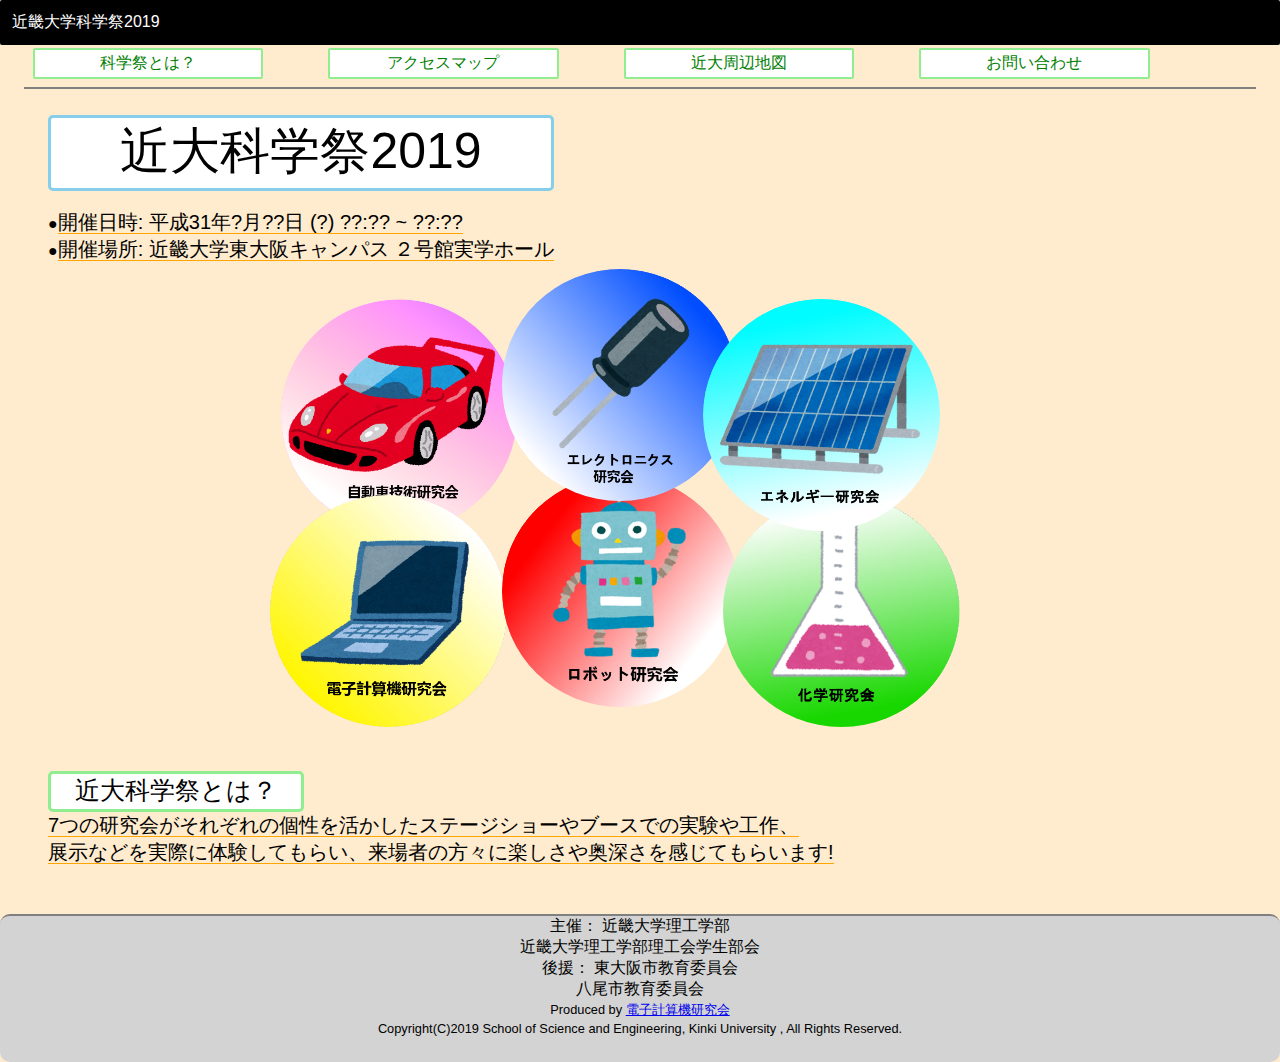
==== index.html @ 14381a8a "Merge branch 'master' of https://github.com/niya1123/kagakusai2019" ====
﻿<!DOCTYPE html>
<html lang="ja"><head><meta http-equiv="Content-Type" content="text/html; charset=UTF-8">

<meta http-equiv="Content-Style-Type" content="text/css">
<meta name="GENERATOR" content="JustSystems Homepage Builder Version 16.0.10.0 for Windows">
    <link rel="stylesheet" href="./css/styles.css">
    <title>近畿大学科学祭2019</title>
  </head>
  <body>
    <div class="wrapper">
      <header>
        近畿大学科学祭2019
      </header>

      <div class="menu">
        <div class="list">
          <a href="./index.html" class="button">科学祭とは？</a>
        </div>
        <div class="list">
          <a href="http://www.kindai.ac.jp/about-kindai/campus-guide/access.html" class="button">アクセスマップ</a>
        </div>
        <div class="list">
          <a href="./map.html" class="button">近大周辺地図</a>
        </div>
        <div class="list">
          <a href="mailto:sasaki.ryosuke@kindai.ac.jp" class="button">お問い合わせ</a>
        </div>
      </div>

      <div id="main">
        <br>
        <div id="sf-b">
          近大科学祭2019
        </div>
        <br>
        <br>
        ●<span class="text">開催日時: 平成31年?月??日 (?) ??:?? ~ ??:??</span><br>
        ●<span class="text">開催場所: 近畿大学東大阪キャンパス ２号館実学ホール</span>
        <br>
        <br>
        <br>

        <div class="center">
          <div class="icon4">
            <a href="./ev.html"><img class="icon" src="./img/car.png" alt="自動車研究会"></a>
            <a class="icon-elec" href="./elec.html"><img class="icon" src="./img/ele.png" alt="エレクトロニクス研究会"></a>
            <a class="icon-nede" href="./nede.html"><img class="icon" src="./img/ene.png" alt="エネルギー研究会"></a>
          </div>

          <div class="icon3">
            <a class="icon-den" href="./pc.html"><img class="icon" src="./img/densan.png" alt="電子計算機研究会"></a>
            <a class="icon-robo" href="./robot.html"><img class="icon" src="./img/robo.png" alt="ロボット研究会"></a>
            <a class="icon-chem" href="chemistry.html"><img class="icon" src="./img/kagaku.png" alt="科学研究会"></a>
          </div>
        </div>

        <div id="sf-g">
          近大科学祭とは？
        </div>
        <br>

        <span class="text">
          7つの研究会がそれぞれの個性を活かしたステージショーやブースでの実験や工作、<br>
          展示などを実際に体験してもらい、来場者の方々に楽しさや奥深さを感じてもらいます!
        </span>

      </div>
      <div class="push"></div>
    </div>

    <footer class="footer">
      主催： 近畿大学理工学部<br>
      近畿大学理工学部理工会学生部会<br>
      後援： 東大阪市教育委員会<br>
      八尾市教育委員会<br>
      <span style="font-size: 0.8rem;">Produced by <a href="http://kindai-csg.com/">電子計算機研究会</a></span><br>
      <span style="font-size: 0.8rem;">Copyright(C)2019 School of Science and Engineering, Kinki University , All Rights Reserved.</span>
    </footer>



</body></html>
---- css/styles.css ----
﻿@charset "UTF-8";

html {
  height: 100%;
  margin: 0px;
}

body {
  height: 100%;
  margin: 0px;
  background-color: blanchedalmond;
  font-family: 'メイリオ', 'Meiryo', 'ヒラギノ角ゴ Pro W3', 'Hiragino Kaku Gothic Pro', Helvetica, Arial, 'ＭＳ Ｐゴシック', sans-serif;
}

header {
  background:black;
  /* margin: 4px; */
  padding: 12px;
  border-radius: 2px;
  color: white;
}

.menu {
  min-width: 912px;
}

.list {
  background: #fff;
  float: left;
  margin-right: calc( (100% - 18% * 4) / 11);
  margin-left: calc( (100% - 18% * 4) / 11);
  margin-top: 3px;
  margin-bottom: 8px;
  border-radius: 2px;
  text-align: center;
  width: 18%;
  border: solid 2px lightgreen;
  box-sizing: border-box;
  padding-top: 3px;
  padding-bottom: 3px;
}

.list:hover {
  background-color: lightgreen;
}

.sublist{
  background-color: #00ffff;
}

.button {
  display: block;
  text-decoration: none;
  color: green;
}

.button:hover {
  color: #fff;
}
/* ▲ヘッダー関係 */


/* ▼index */
#main {
  /* background: lightgray; */
  clear: both;
  padding: 24px;
  padding: 8px 24px 24px 24px;
  border-top: solid 2px gray;
  margin: 24px;
  min-width: 912px;
}

/* ▼各部アイコン */
.icon {
  width: 20%;
  border-radius: 50%;
}
.icon4 {
  float: left;
}
.icon3 {
  float:left;
}

.icon-ev {
  z-index: 4;
}
.icon-elec {
  z-index: 5;
  position: relative;
  bottom: 30px;
  right: 20px;
}

.icon-nede {
  z-index: 7;
  position: relative;
  right: 60px;
}
.icon-den {
  z-index: 1;
  position: relative;
  bottom: 40px;
  right: 10px;
}
.icon-robo {
  z-index: 2;
  position: relative;
  bottom: 60px;
  right: 20px;
}
.icon-chem {
  z-index: 3;
  position: relative;
  bottom: 40px;
  right: 40px;
}
/* ▲各部アイコン */

#sf-b {
  background: white;
  display: inline-block;
  text-align: center;
  font-size: 50px;
  width: 500px;
  height: 70px;
  border: solid skyblue;
  border-radius: 5px;
}

#sf-g {
  background: #fff;
  display: inline-block;
  text-align: center;
  font-size: calc( 50px / 2 );
  width: calc( 500px / 2 );
  height: calc( 70px / 2 );
  border: solid lightgreen;
  border-radius: 5px;
}

.text {
  font-size: 1.25rem;
  border-bottom: solid 1px orange;
}

.center {
  text-align: center;
  /* min-width: 912px; */
}

/* ▲index */


footer {
  border-top: solid 2px gray;
  text-align: center;
  border-radius: 10px;
  background: lightgray;
  min-width: 584px;
  height: 146px;
}


/* ▼footer下げるやつ */
.clearfix:after {
  content: ".";
  display: block;
  height: 0;
  clear: both;
  visibility: hidden;
}
.clearfix {
  display: inline-table;
}
/* Hides from IE-mac \*/
* html .clearfix {height: 1%;}
.clearfix {display: block;}
/* End hide from IE-mac */

.wrapper {
  min-height: 100%;
  margin-bottom: -146px;
}
.push {
  height: 146px;
}
/* ▲footer下げるやつ */


/* ▼各部ページ */
.clubimg {
  width: 180px;
  margin: 20px;
}

.club-title {
  background: white;
  text-align: center;
  width: 40%;
  font-size: 20px;
  border: 3px solid black;
  display: inline-block;
  position: relative;
  top: 53px;
  left: 10px;
}

div.text{
  padding: 10px ;
}

.booth{
  border: 3px solid black;
  background-color: #FFA500;
  padding: 30px 30px 0px 40px;
  margin-top: 30px;
}
.booth h1{
  color: crimson;
}
.stage{
  margin-top: 20px;
  border: 3px solid black;
  background-color: #87CEFA;
  padding: 10px 30px 10px 40px;
}
.stage h1{
  color: blue;
}
.L-container {
  float: left;
  width: 20%;
  margin-left: 10%;
  margin-top: 30px;
}
.R-container {
  float: left;
  width: 60%;
  margin-right: 10%;
  margin-top: 30px;
}
/* ▲各部ページ */
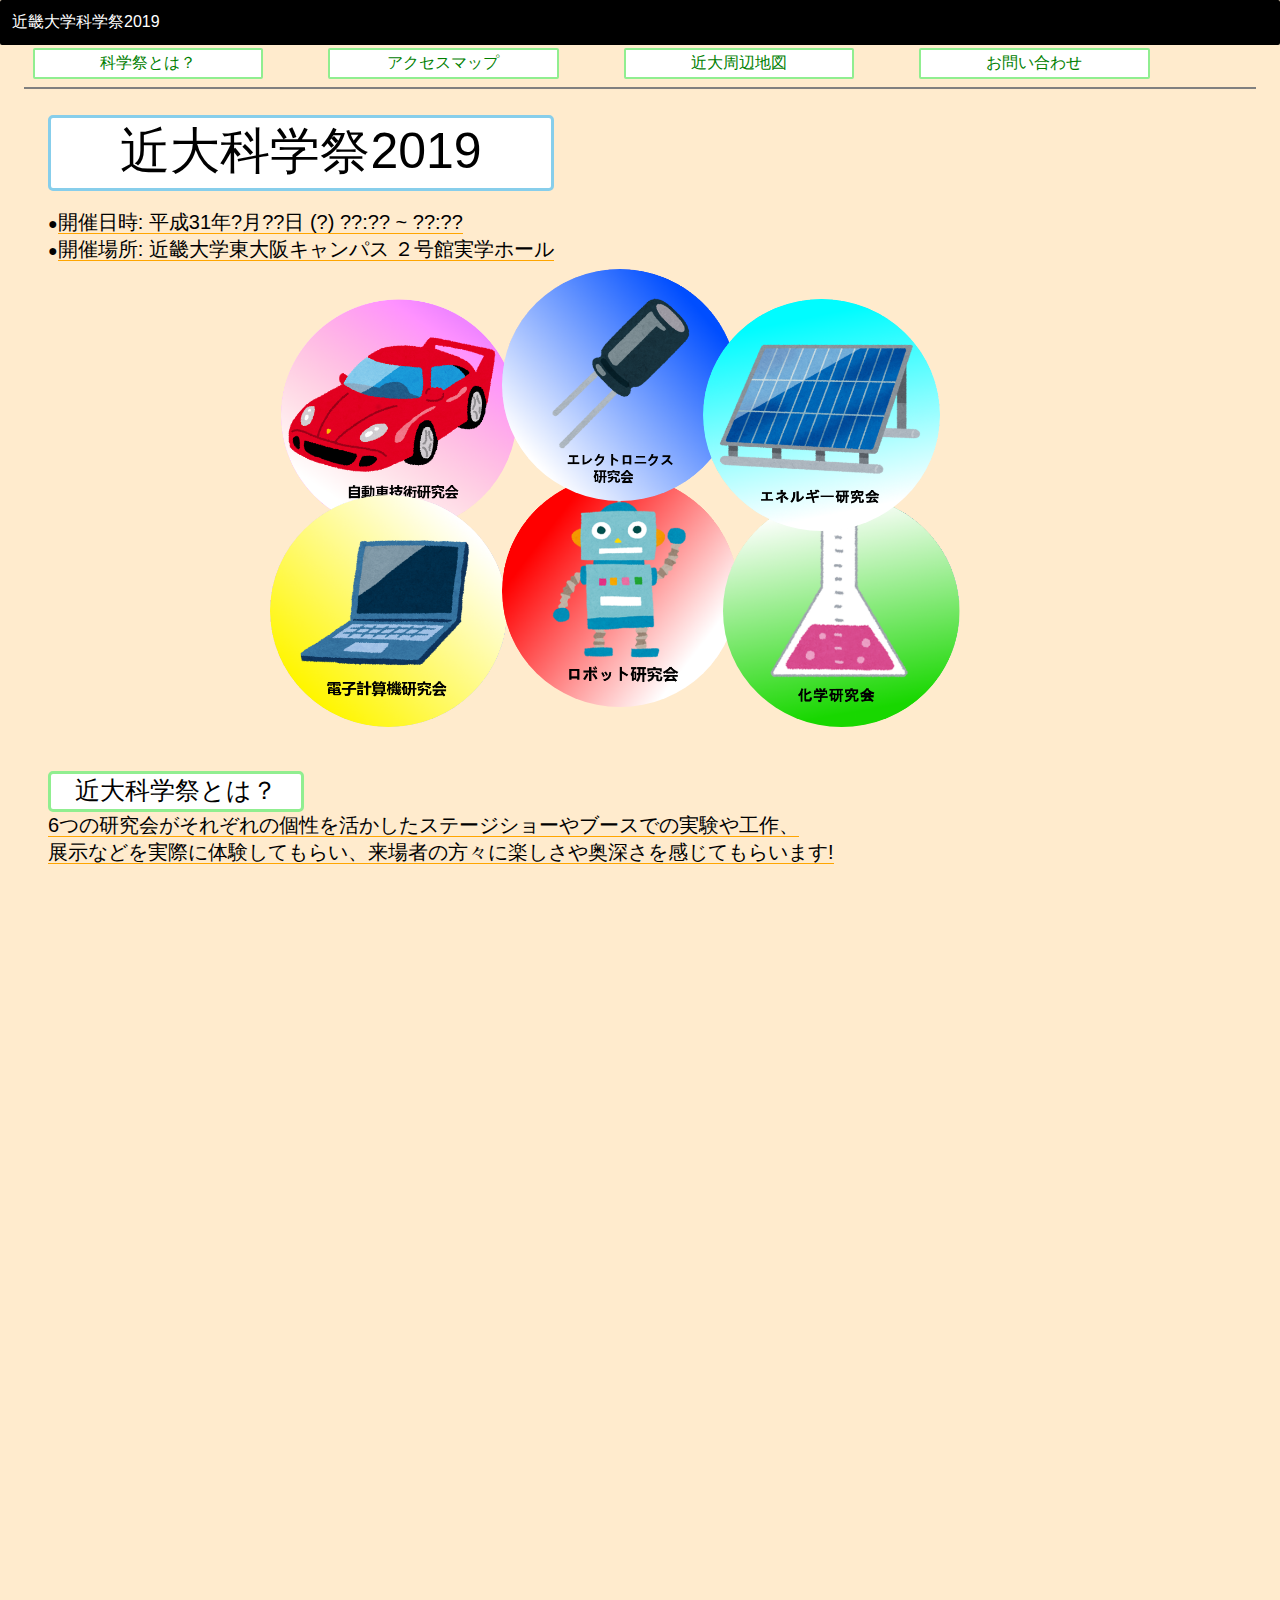
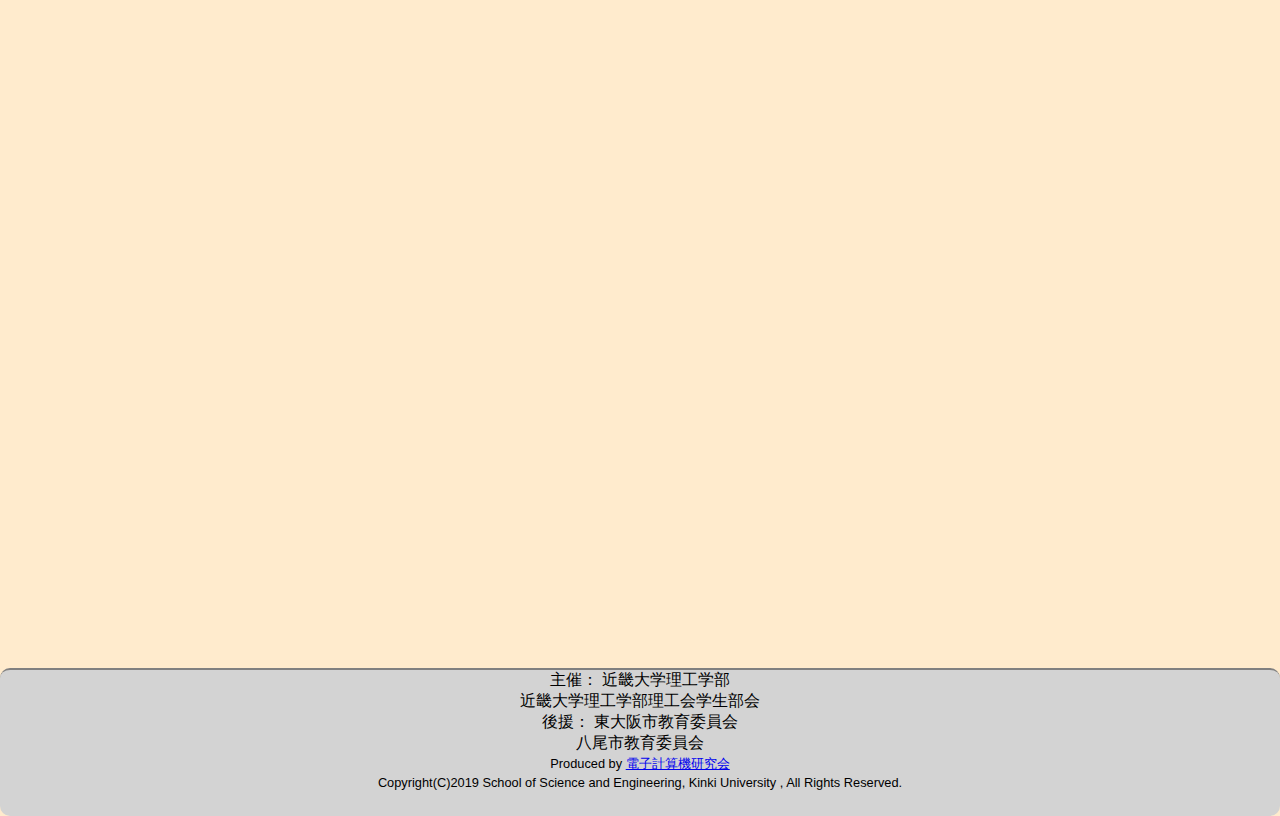
==== commit 422cdd0a: "ギャラリーの画像切り替えボタンを常時見えるようにした。また、自動車研究会にお試しで研究会説明を追記した。その際にpushのcssを1500pxに変更した。この変更による他研究会のずれはの後に対応予定" ====
--- a/index.html
+++ b/index.html
@@ -23,7 +23,7 @@
           <a href="./map.html" class="button">近大周辺地図</a>
         </div>
         <div class="list">
-          <a href="mailto:sasaki.ryosuke@kindai.ac.jp" class="button">お問い合わせ</a>
+          <a href="mailto:bakegakuzakky@gmail.com" class="button">お問い合わせ</a>
         </div>
       </div>
 
@@ -60,7 +60,7 @@
         <br>
 
         <span class="text">
-          7つの研究会がそれぞれの個性を活かしたステージショーやブースでの実験や工作、<br>
+          6つの研究会がそれぞれの個性を活かしたステージショーやブースでの実験や工作、<br>
           展示などを実際に体験してもらい、来場者の方々に楽しさや奥深さを感じてもらいます!
         </span>
 
--- a/css/styles.css
+++ b/css/styles.css
@@ -184,7 +184,7 @@
   margin-bottom: -146px;
 }
 .push {
-  height: 146px;
+  height: 1500px;
 }
 /* ▲footer下げるやつ */
 
@@ -207,6 +207,13 @@
   left: 10px;
 }
 
+.club-about{
+  border: 3px solid black;
+  background-color: #FFA500;
+  padding: 30px 30px 0px 40px;
+  margin-top: 30px;
+}
+
 div.text{
   padding: 10px ;
 }
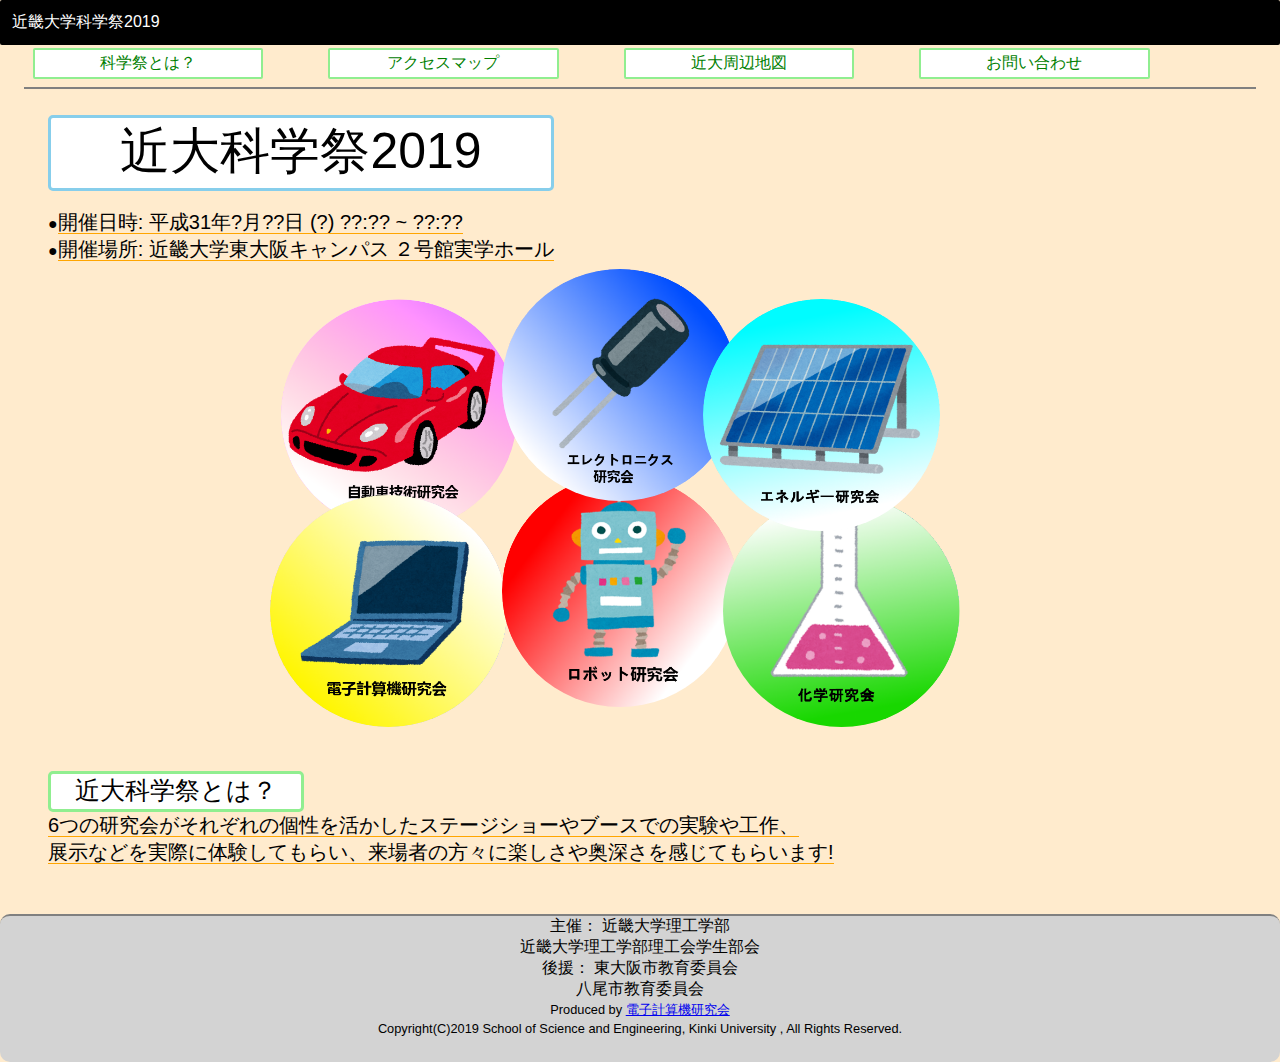
==== commit a214895c: "各研究会の説明を加えた" ====
--- a/index.html
+++ b/index.html
@@ -65,8 +65,6 @@
         </span>
 
       </div>
-      <div class="push"></div>
-    </div>
 
     <footer class="footer">
       主催： 近畿大学理工学部<br>
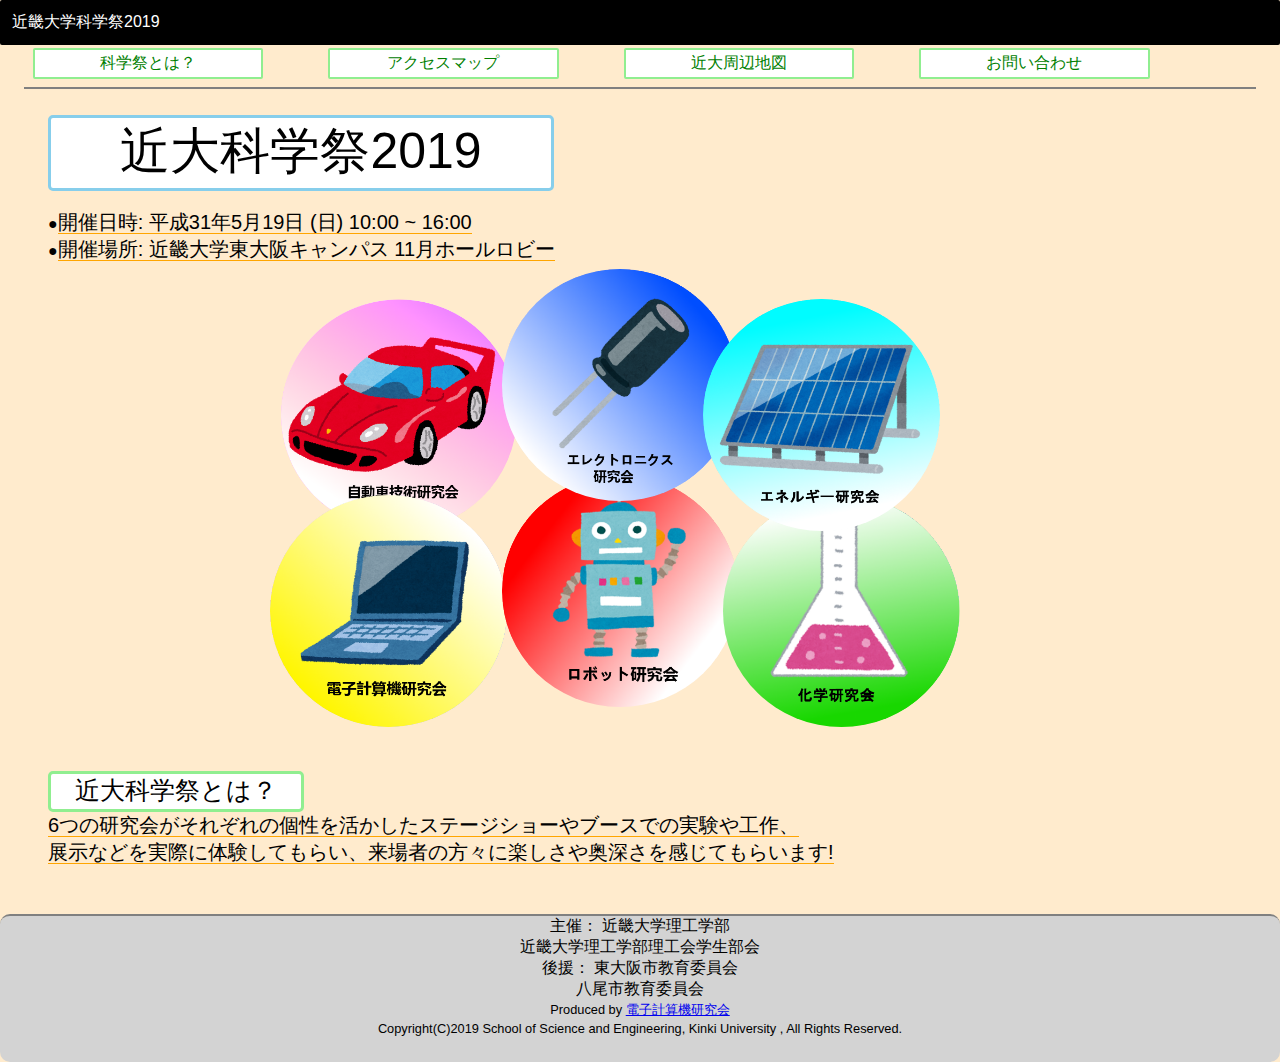
==== commit 5d28467d: "開催日時など追加" ====
--- a/index.html
+++ b/index.html
@@ -23,7 +23,7 @@
           <a href="./map.html" class="button">近大周辺地図</a>
         </div>
         <div class="list">
-          <a href="mailto:bakegakuzakky@gmail.com" class="button">お問い合わせ</a>
+          <a href="mailto:sasaki.ryosuke@kindai.ac.jp" class="button">お問い合わせ</a>
         </div>
       </div>
 
@@ -34,15 +34,15 @@
         </div>
         <br>
         <br>
-        ●<span class="text">開催日時: 平成31年?月??日 (?) ??:?? ~ ??:??</span><br>
-        ●<span class="text">開催場所: 近畿大学東大阪キャンパス ２号館実学ホール</span>
+        ●<span class="text">開催日時: 平成31年5月19日 (日) 10:00 ~ 16:00</span><br>
+        ●<span class="text">開催場所: 近畿大学東大阪キャンパス 11月ホールロビー</span>
         <br>
         <br>
         <br>
 
         <div class="center">
           <div class="icon4">
-            <a href="./ev.html"><img class="icon" src="./img/car.png" alt="自動車研究会"></a>
+            <a class="icon-ev" href="./ev.html"><img class="icon" src="./img/car.png" alt="自動車研究会"></a>
             <a class="icon-elec" href="./elec.html"><img class="icon" src="./img/ele.png" alt="エレクトロニクス研究会"></a>
             <a class="icon-nede" href="./nede.html"><img class="icon" src="./img/ene.png" alt="エネルギー研究会"></a>
           </div>
--- a/css/styles.css
+++ b/css/styles.css
@@ -74,6 +74,8 @@
 /* ▼各部アイコン */
 .icon {
   width: 20%;
+  top: 50%;    
+  left: 40%;
   border-radius: 50%;
 }
 .icon4 {
@@ -116,6 +118,15 @@
   bottom: 40px;
   right: 40px;
 }
+
+/* ▼hover時 */
+a:hover img{
+  position : relative;
+  top : 3pt;
+  left : 3pt;
+}
+/* ▲hover時 */
+
 /* ▲各部アイコン */
 
 #sf-b {
@@ -164,27 +175,16 @@
 
 
 /* ▼footer下げるやつ */
-.clearfix:after {
-  content: ".";
-  display: block;
-  height: 0;
-  clear: both;
-  visibility: hidden;
-}
-.clearfix {
-  display: inline-table;
-}
-/* Hides from IE-mac \*/
-* html .clearfix {height: 1%;}
-.clearfix {display: block;}
-/* End hide from IE-mac */
-
-.wrapper {
-  min-height: 100%;
-  margin-bottom: -146px;
-}
-.push {
-  height: 1500px;
+body,
+#wrapper {
+  display: flex;
+  flex-direction: column;
+  min-height: 100vh;
+  margin-bottom: 20px;
+}
+
+footer {
+  margin-top: 20px;
 }
 /* ▲footer下げるやつ */
 
@@ -200,7 +200,8 @@
   text-align: center;
   width: 40%;
   font-size: 20px;
-  border: 3px solid black;
+  border: 2px solid black;
+  border-radius: 5px;
   display: inline-block;
   position: relative;
   top: 53px;
@@ -208,7 +209,8 @@
 }
 
 .club-about{
-  border: 3px solid black;
+  border: 2px solid black;
+  border-radius: 5px;
   background-color: #FFA500;
   padding: 30px 30px 0px 40px;
   margin-top: 30px;
@@ -219,7 +221,8 @@
 }
 
 .booth{
-  border: 3px solid black;
+  border: 2px solid black;
+  border-radius: 5px;
   background-color: #FFA500;
   padding: 30px 30px 0px 40px;
   margin-top: 30px;
@@ -229,7 +232,8 @@
 }
 .stage{
   margin-top: 20px;
-  border: 3px solid black;
+  border: 2px solid black;
+  border-radius: 5px;
   background-color: #87CEFA;
   padding: 10px 30px 10px 40px;
 }
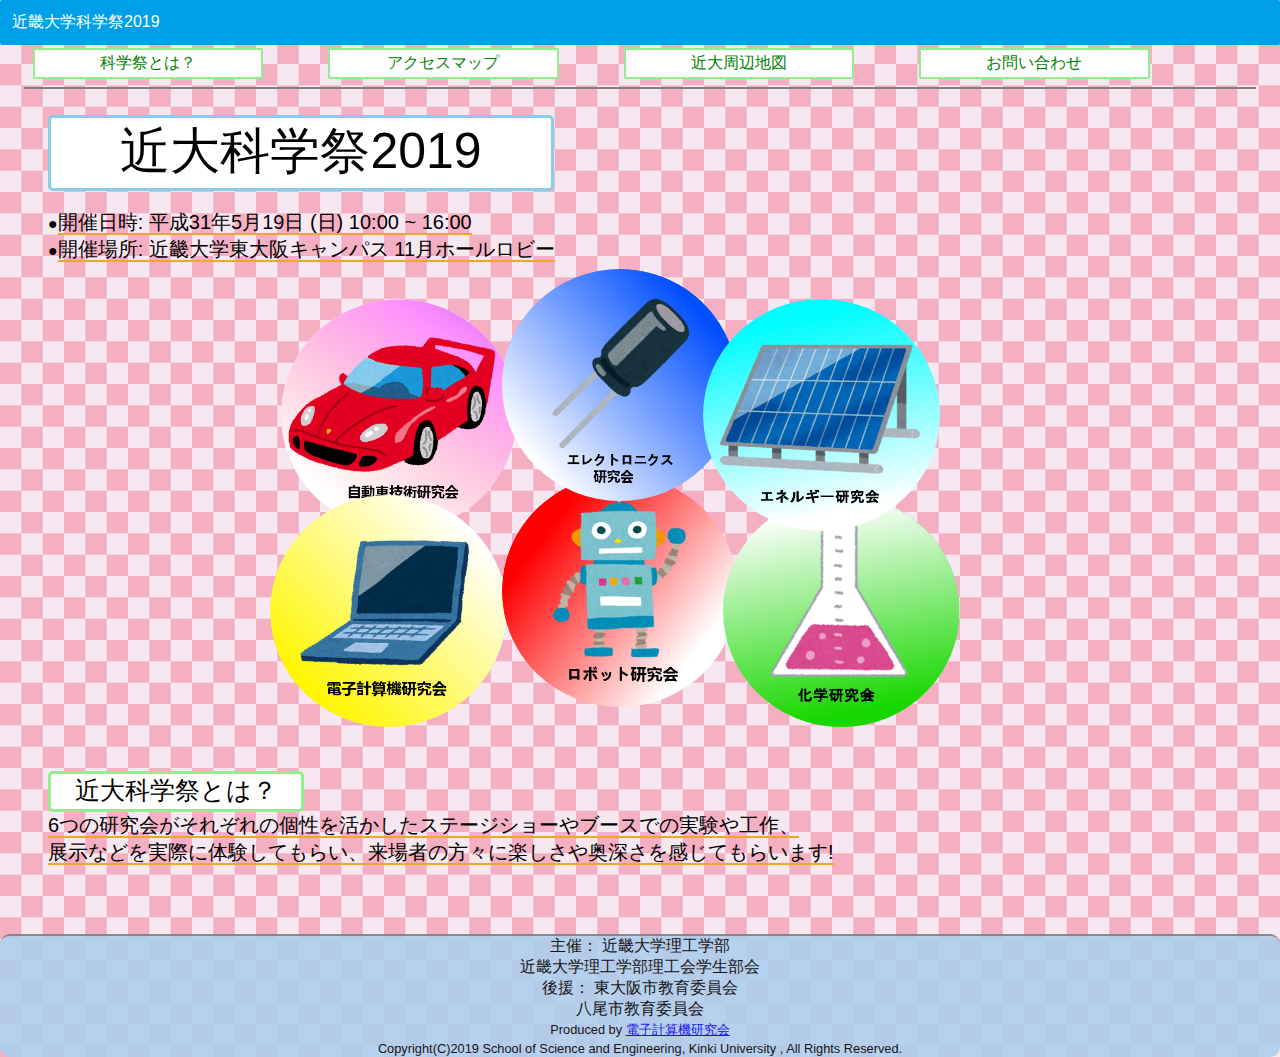
==== commit d33fd75e: "index.htmlのwrapperの閉じタグが消えていたので修正した" ====
--- a/index.html
+++ b/index.html
@@ -64,8 +64,9 @@
           展示などを実際に体験してもらい、来場者の方々に楽しさや奥深さを感じてもらいます!
         </span>
 
-      </div>
+      </div><!---id: mainの閉じ-->
 
+      </div><!--wrapperの閉じ-->
     <footer class="footer">
       主催： 近畿大学理工学部<br>
       近畿大学理工学部理工会学生部会<br>
--- a/css/styles.css
+++ b/css/styles.css
@@ -8,12 +8,16 @@
 body {
   height: 100%;
   margin: 0px;
-  background-color: blanchedalmond;
+  /* background-color: blanchedalmond; */
+  background: url("../img/BG.png");
+  background-size: 30%;
+  
   font-family: 'メイリオ', 'Meiryo', 'ヒラギノ角ゴ Pro W3', 'Hiragino Kaku Gothic Pro', Helvetica, Arial, 'ＭＳ Ｐゴシック', sans-serif;
 }
 
 header {
-  background:black;
+  /* background:black; */
+  background: #00A0E8;
   /* margin: 4px; */
   padding: 12px;
   border-radius: 2px;
@@ -45,7 +49,7 @@
 }
 
 .sublist{
-  background-color: #00ffff;
+  background-color: #AECFED;
 }
 
 .button {
@@ -153,7 +157,28 @@
 
 .text {
   font-size: 1.25rem;
-  border-bottom: solid 1px orange;
+  /* border-bottom: solid 1px orange; */
+  border-bottom: solid 2px #efa72b;
+}
+
+.boxtest-b{
+  background: #fff;
+  display: inline-block;
+  /* text-align: center; */
+  border: solid rgb(183, 235, 255);
+  border-radius: 5px; 
+  padding: 10px;
+  margin-top: 10px;
+}
+
+.boxtest-g{
+  background: #fff;
+  display: inline-block;
+  /* text-align: center; */
+  border: solid rgb(193, 255, 193);
+  border-radius: 5px; 
+  padding: 10px;
+  margin-top: 5px;
 }
 
 .center {
@@ -168,7 +193,9 @@
   border-top: solid 2px gray;
   text-align: center;
   border-radius: 10px;
-  background: lightgray;
+  /* background: lightgray; */
+  background: #AECFED;
+  opacity: 0.9;
   min-width: 584px;
   height: 146px;
 }
@@ -192,7 +219,7 @@
 /* ▼各部ページ */
 .clubimg {
   width: 180px;
-  margin: 20px;
+  /* margin: 20px; */
 }
 
 .club-title {
@@ -212,7 +239,8 @@
   border: 2px solid black;
   border-radius: 5px;
   background-color: #FFA500;
-  padding: 30px 30px 0px 40px;
+  /* padding: 30px 30px 0px 40px; */
+  padding: 30px 30px 10px 30px;
   margin-top: 30px;
 }
 
@@ -224,32 +252,41 @@
   border: 2px solid black;
   border-radius: 5px;
   background-color: #FFA500;
-  padding: 30px 30px 0px 40px;
+  /* padding: 30px 30px 0px 40px; */
+  padding: 10px 30px 10px 30px;
   margin-top: 30px;
 }
 .booth h1{
   color: crimson;
+  margin: auto;
 }
 .stage{
   margin-top: 20px;
+  margin-top: 30px;
   border: 2px solid black;
   border-radius: 5px;
   background-color: #87CEFA;
-  padding: 10px 30px 10px 40px;
+  /* padding: 10px 30px 10px 40px; */
+  padding: 10px 30px 10px 30px;
 }
 .stage h1{
   color: blue;
+  margin: auto;
 }
 .L-container {
   float: left;
   width: 20%;
-  margin-left: 10%;
+  /* margin-left: 10%; */
+  margin-left: 3%;
+  margin-right: 2%;
   margin-top: 30px;
 }
 .R-container {
   float: left;
   width: 60%;
-  margin-right: 10%;
+  margin-left: 2%;
+  /* margin-right: 10%; */
+  margin-right: 3%;
   margin-top: 30px;
 }
 /* ▲各部ページ */